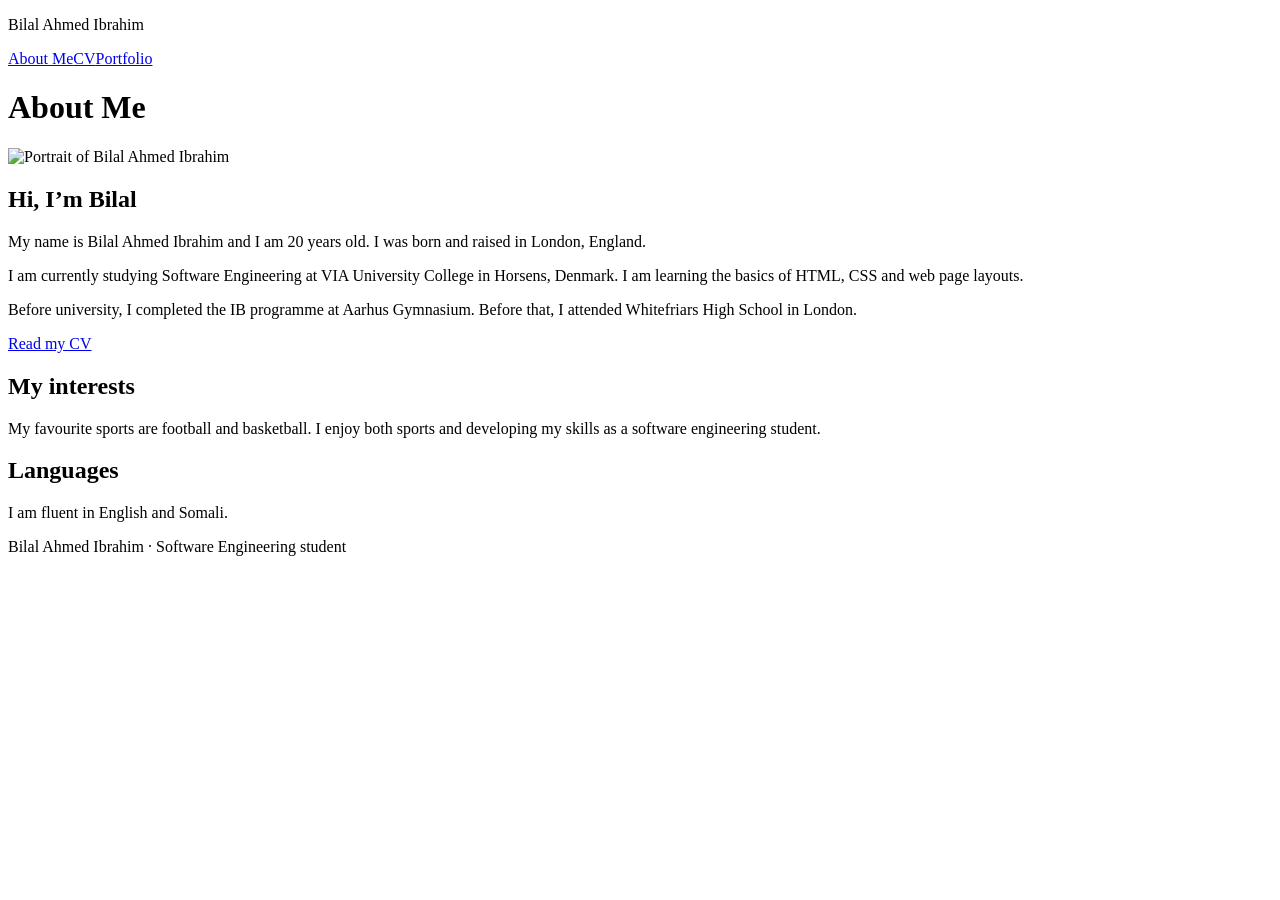
==== index.html @ 60ff18e5 "Add files via upload" ====
<!DOCTYPE html>
<html lang="en">
<head>
    <meta charset="UTF-8">
    <meta name="viewport" content="width=device-width, initial-scale=1.0">
    <title>About Me | Bilal Ahmed Ibrahim</title>
    <link rel="stylesheet" href="css/style.css">
</head>
<body>
    <header>
        <div class="header-content">
            <p class="site-name">Bilal Ahmed Ibrahim</p>
            <nav aria-label="Main navigation"><a href="index.html" aria-current="page">About Me</a><a href="cv.html">CV</a><a href="portfolio.html">Portfolio</a></nav>
        </div>
    </header>
    <main>
        <h1>About Me</h1>
        
        <section class="about-layout" aria-labelledby="intro-heading">
            <img class="profile-photo" src="images/profile-photo.png" alt="Portrait of Bilal Ahmed Ibrahim" width="273" height="358">
            <div>
                <h2 id="intro-heading">Hi, I’m Bilal</h2>
                <p>My name is Bilal Ahmed Ibrahim and I am 20 years old. I was born and raised in London, England.</p>
                <p>I am currently studying Software Engineering at VIA University College in Horsens, Denmark. I am learning the basics of HTML, CSS and web page layouts.</p>
                <p>Before university, I completed the IB programme at Aarhus Gymnasium. Before that, I attended Whitefriars High School in London.</p>
                <a class="button" href="cv.html">Read my CV</a>
            </div>
        </section>
        <section>
            <h2>My interests</h2>
            <p>My favourite sports are football and basketball. I enjoy both sports and developing my skills as a software engineering student.</p>
        </section>
        <section>
            <h2>Languages</h2>
            <p>I am fluent in English and Somali.</p>
        </section>
    </main>
    <footer><p>Bilal Ahmed Ibrahim · Software Engineering student</p></footer>
</body>
</html>
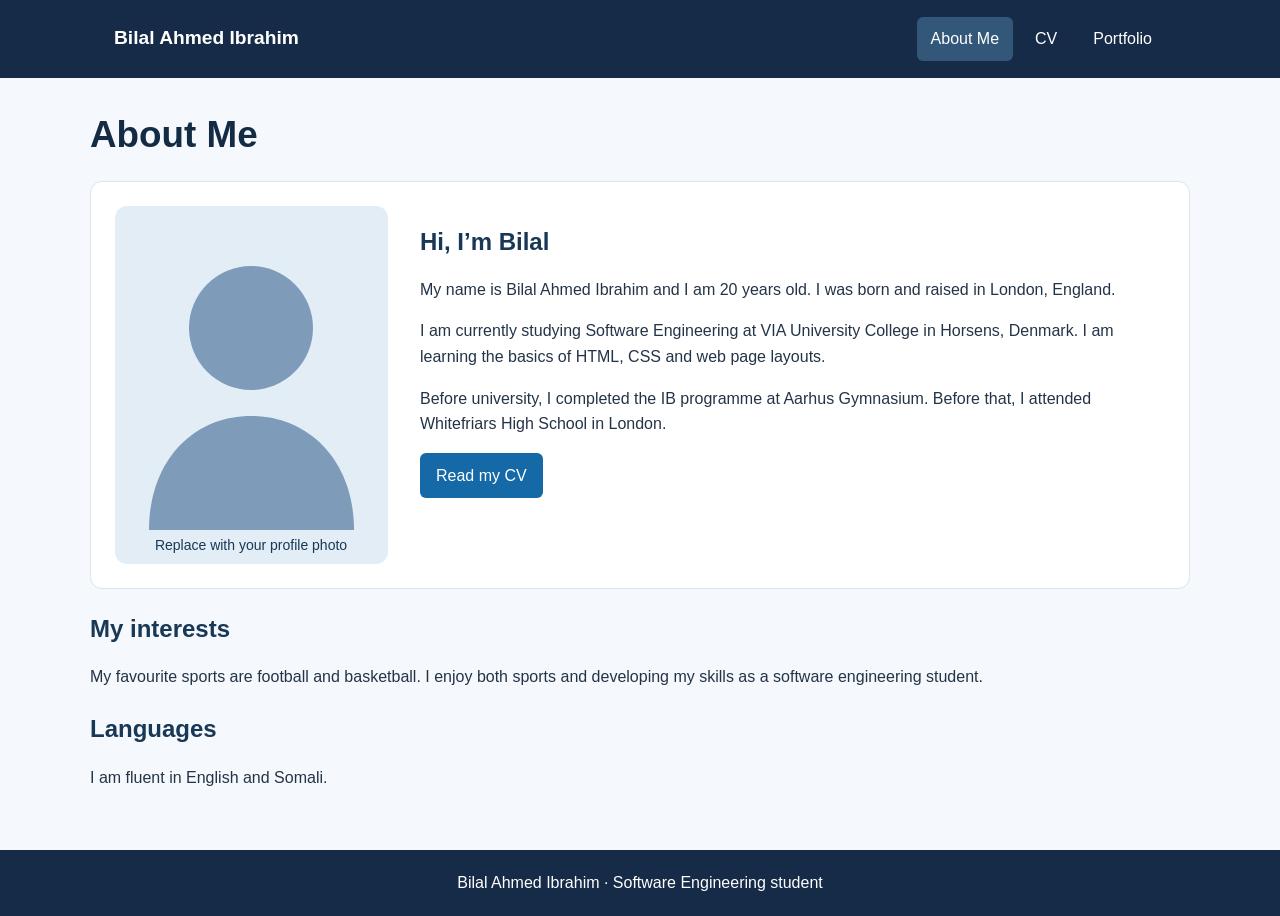
==== commit e1ff4ca5: "Add files via upload" ====
--- a/index.html
+++ b/index.html
@@ -15,9 +15,8 @@
     </header>
     <main>
         <h1>About Me</h1>
-        
         <section class="about-layout" aria-labelledby="intro-heading">
-            <img class="profile-photo" src="images/profile-photo.png" alt="Portrait of Bilal Ahmed Ibrahim" width="273" height="358">
+            <img class="profile-photo" src="images/profile-photo.svg" alt="Illustrated placeholder for Bilal's profile photo" width="273" height="358">
             <div>
                 <h2 id="intro-heading">Hi, I’m Bilal</h2>
                 <p>My name is Bilal Ahmed Ibrahim and I am 20 years old. I was born and raised in London, England.</p>
--- a/css/style.css
+++ b/css/style.css
@@ -0,0 +1,34 @@
+* { box-sizing: border-box; }
+body { margin: 0; background: #f5f8fc; color: #243447; font-family: Arial, Helvetica, sans-serif; line-height: 1.6; }
+header { background: #152b47; color: white; }
+.header-content { max-width: 1100px; margin: auto; padding: 17px 24px; display: flex; justify-content: space-between; align-items: center; gap: 20px; }
+.site-name { margin: 0; font-size: 1.2rem; font-weight: bold; }
+nav { display: flex; flex-wrap: wrap; gap: 8px; }
+nav a { text-decoration: none; color: white; border-radius: 6px; padding: 9px 14px; }
+nav a:hover, nav a[aria-current="page"] { background: #325779; }
+a:focus-visible { outline: 3px solid #f9bb4a; outline-offset: 3px; }
+main { width: min(1100px, calc(100% - 40px)); margin: 35px auto 60px; }
+h1 { font-size: 2.3rem; color: #142b44; line-height: 1.2; margin: 0 0 24px; }
+h2 { line-height: 1.3; color: #183856; }
+h3 { margin-bottom: 4px; }
+p { margin-top: 0; }
+section { margin: 24px 0; }
+section > article { padding: 8px 0; }
+a { color: #115e9b; }
+img { display: block; max-width: 100%; height: auto; }
+.about-layout { display: grid; grid-template-columns: minmax(200px, 273px) minmax(0, 1fr); gap: 32px; align-items: start; padding: 24px; border: 1px solid #d9e4ed; background: white; border-radius: 12px; }
+.profile-photo { width: 100%; border-radius: 10px; }
+.button { display: inline-block; text-decoration: none; background: #1469a6; color: white; padding: 10px 16px; border-radius: 6px; }
+.button:hover { background: #0d4c79; }
+.projects { display: grid; grid-template-columns: repeat(3, minmax(0, 1fr)); gap: 22px; margin-top: 30px; }
+.project-card { min-width: 0; overflow: hidden; border-radius: 12px; background: white; border: 1px solid #d9e4ed; box-shadow: 0 3px 12px #182c4312; }
+.project-card img { width: 100%; aspect-ratio: 20 / 11; object-fit: cover; }
+.project-content { padding: 18px; }
+.project-content h2 { margin-top: 0; }
+.project-status { color: #5b6471; font-style: italic; }
+.detail-image { width: min(800px, 100%); border-radius: 12px; border: 1px solid #d9e4ed; }
+footer { background: #152b47; color: white; padding: 20px; text-align: center; }
+footer p { margin: 0; }
+@media (max-width: 1024px) { .projects { grid-template-columns: repeat(2, minmax(0, 1fr)); } }
+@media (max-width: 768px) { .header-content { flex-direction: column; align-items: flex-start; } .about-layout { grid-template-columns: 1fr; } .profile-photo { max-width: 273px; } }
+@media (max-width: 480px) { main { width: calc(100% - 28px); margin-top: 24px; } h1 { font-size: 1.8rem; } .header-content { padding: 14px; } nav { width: 100%; justify-content: center; } nav a { padding: 8px 10px; } .about-layout { padding: 16px; } .projects { grid-template-columns: 1fr; } .project-content { padding: 15px; } }
